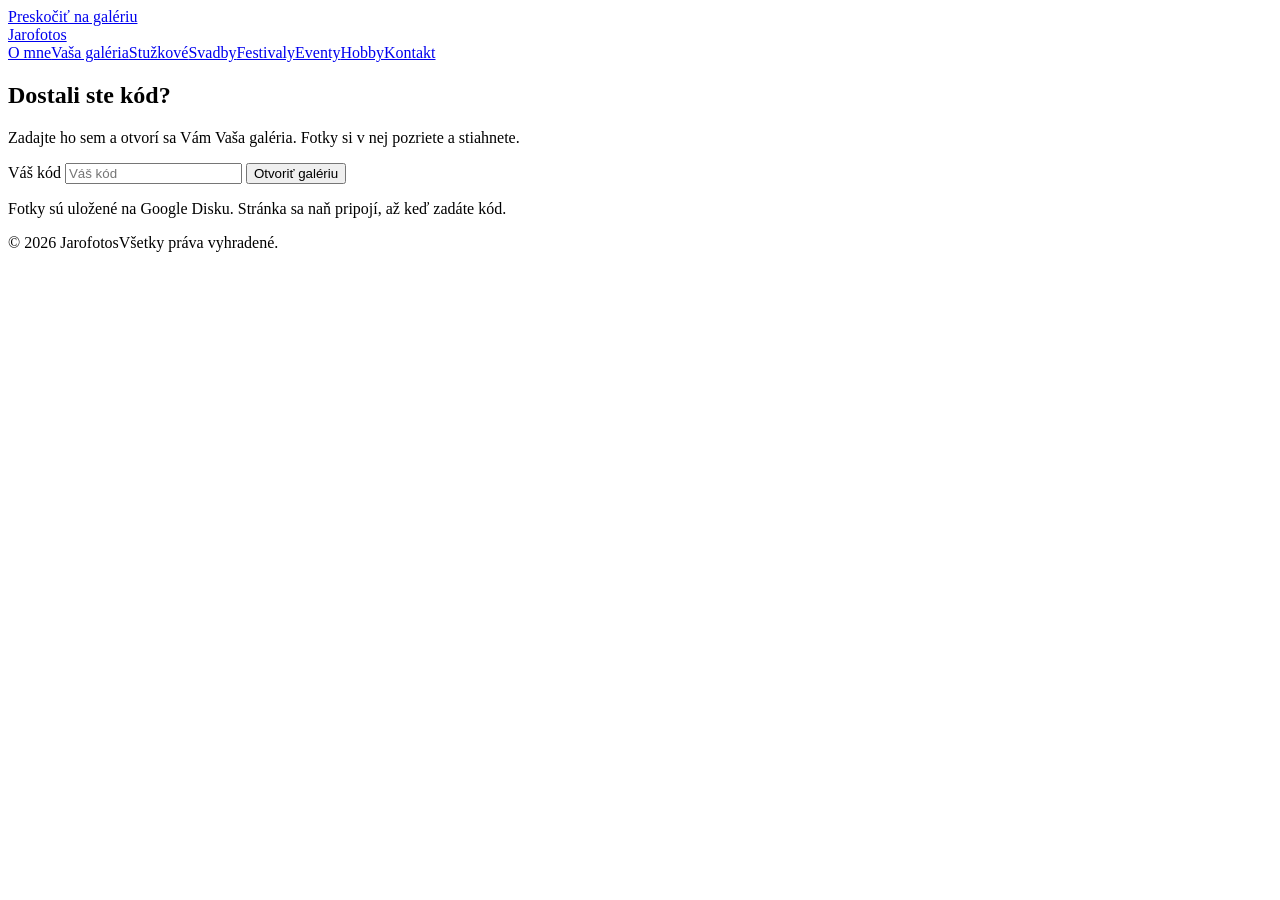
==== 5-album/galeria/index.html @ 56295d13 "Merge pull request #2 from jarofotos/patch-2 Update index.html" ====
<!doctype html>
<html lang="sk">
<head>
<meta charset="utf-8">
<meta name="viewport" content="width=device-width, initial-scale=1, viewport-fit=cover">
<title>Vaša galéria – Jarofotos</title>
<meta name="description" content="Súkromná galéria pre klientov fotografa Jaromíra Mareka (Jarofotos).">
<meta name="robots" content="noindex, nofollow">
<meta name="referrer" content="no-referrer">
<meta name="theme-color" content="#141415">
<link rel="icon" href="data:image/svg+xml,%3Csvg xmlns='http://www.w3.org/2000/svg' viewBox='0 0 32 32'%3E%3Crect width='32' height='32' rx='6' fill='%23141415'/%3E%3Ccircle cx='16' cy='16' r='6' fill='none' stroke='%23EC7A64' stroke-width='3'/%3E%3C/svg%3E">
<link rel="preload" href="../../assets/fonts/schibsted-grotesk-latin.woff2" as="font" type="font/woff2" crossorigin>
<link rel="stylesheet" href="../../assets/css/base.css">
<link rel="stylesheet" href="../style.css">
<script>document.documentElement.classList.add('js');</script>
<style>html:not(.js) .code{display:none}</style>
</head>
<body>
<a class="skip" href="#gal">Preskočiť na galériu</a>

<header class="top">
  <div class="wrap bar">
    <a class="logo" href="../">Jarofotos</a>
    <nav class="menu" aria-label="Hlavné menu">
      <a href="../#o-mne">O mne</a><a href="./" aria-current="true">Vaša galéria</a><a href="../#stuzkove">Stužkové</a><a href="../#svadby">Svadby</a><a href="../#festivaly">Festivaly</a><a href="../#eventy">Eventy</a><a href="../#hobby">Hobby</a><a href="../#kontakt">Kontakt</a>
    </nav>
  </div>
</header>

<main class="gal" id="gal">

  <section class="gal__lock" id="lock" aria-labelledby="h-lock"><div class="wrap kl">
    <h1 id="h-lock">Dostali ste kód?</h1>
    <p>Zadajte ho sem a otvorí sa Vám Vaša galéria. Fotky si v nej pozriete a stiahnete.</p>
    <noscript><p>Galéria potrebuje zapnutý JavaScript. Ak ho zapnúť nemôžete, <a href="https://ig.me/m/jarofotos" rel="noopener">napíšte mi na Instagram</a> a fotky Vám pošlem inak.</p></noscript>
    <form class="code" id="code-form" novalidate>
      <label class="sr-only" for="code-input">Váš kód</label>
      <input class="code__input" id="code-input" name="kod" type="text" placeholder="Váš kód" autocomplete="off" autocapitalize="characters" spellcheck="false">
      <button class="btn" type="submit" id="code-submit">Otvoriť galériu</button>
    </form>
    <p class="err" id="code-err" role="alert" hidden></p>
    <button class="btn ghost gal__retry" type="button" id="retry" hidden>Skúsiť znova</button>
    <p class="gal__status" id="status" role="status"></p>
    <p class="kl__demo" id="demo-note" hidden>Ukážka: galéria ešte nie je prepojená s Google Diskom. Zadajte kód <b>UKAZKA</b> a otvorí sa ukážka s fotkami z portfólia.</p>
    <p class="gal__note">Fotky sú uložené na Google Disku. Stránka sa naň pripojí, až keď zadáte kód.</p>
  </div></section>

  <section id="open" aria-labelledby="h-open" hidden><div class="wrap">
    <header class="gal__head">
      <a class="back" href="../">← Späť na web</a>
      <h1 id="h-open" tabindex="-1">Vaše fotky</h1>
      <p class="gal__meta" id="meta"></p>
      <p class="kl__demo" id="demo-banner" hidden>Ukážka s fotkami z portfólia. Skutočná galéria sa načíta z Google Disku.</p>
      <div class="gal__actions">
        <a class="btn" id="all" href="#" rel="noopener" hidden>Stiahnuť všetky z Google Disku</a>
        <button class="btn ghost" id="relock" type="button">Zamknúť galériu</button>
      </div>
    </header>
    <p class="gal__empty" id="empty" hidden>Fotky do tejto galérie ešte nahrávam. Skúste to neskôr, alebo mi napíšte na Instagram.</p>
    <div class="grid" id="grid"></div>
  </div></section>

</main>

<div class="wrap"><footer class="foot"><span>© 2026 Jarofotos</span><span>Všetky práva vyhradené.</span></footer></div>

<!-- photos for the demo gallery (only used while config.js has no apiUrl); <template> content does not load -->
<template id="demo-photos"><a href="../../assets/img/svadobna-kytica-1440.webp" data-caption="Kytica, Svadba"><img src="../../assets/img/svadobna-kytica-960.webp" srcset="../../assets/img/svadobna-kytica-480.webp 480w, ../../assets/img/svadobna-kytica-960.webp 960w, ../../assets/img/svadobna-kytica-1440.webp 1440w" sizes="(min-width: 1160px) 210px, (min-width: 900px) 22vw, 50vw" width="1440" height="1920" alt="Ruka drží svadobnú kyticu z ružových ruží a drobných bielych kvietkov proti modrej oblohe s oblakmi." loading="lazy" decoding="async"></a><a href="../../assets/img/portret-zapad-1080.webp" data-caption="Portrét pri západe slnka, Portrétne focenie"><img src="../../assets/img/portret-zapad-960.webp" srcset="../../assets/img/portret-zapad-480.webp 480w, ../../assets/img/portret-zapad-960.webp 960w, ../../assets/img/portret-zapad-1080.webp 1080w" sizes="(min-width: 1160px) 210px, (min-width: 900px) 22vw, 50vw" width="1080" height="1440" alt="Muž v béžovej bunde sa pozerá nabok, za ním zlaté svetlo zapadajúceho slnka nad rovinou." loading="lazy" decoding="async"></a><a href="../../assets/img/stuzkova-1440.webp" data-caption="Stužková slávnosť"><img src="../../assets/img/stuzkova-960.webp" srcset="../../assets/img/stuzkova-480.webp 480w, ../../assets/img/stuzkova-960.webp 960w, ../../assets/img/stuzkova-1440.webp 1440w" sizes="(min-width: 1160px) 210px, (min-width: 900px) 22vw, 50vw" width="1440" height="1920" alt="Dievča v trblietavých šatách sa usmieva na ženu, ktorá ju drží okolo pliec, nad nimi visia sklenené lampióny." loading="lazy" decoding="async"></a><a href="../../assets/img/sulovske-skaly-1440.webp" data-caption="Súľovské skaly"><img src="../../assets/img/sulovske-skaly-960.webp" srcset="../../assets/img/sulovske-skaly-480.webp 480w, ../../assets/img/sulovske-skaly-960.webp 960w, ../../assets/img/sulovske-skaly-1440.webp 1440w" sizes="(min-width: 1160px) 210px, (min-width: 900px) 22vw, 50vw" width="1440" height="960" alt="Skalný útvar v Súľovských skalách v teplom svetle, v popredí spadnutý strom a borovice." loading="lazy" decoding="async"></a><a href="../../assets/img/kalvaria-1440.webp" data-caption="Kalvária, Banská Štiavnica"><img src="../../assets/img/kalvaria-960.webp" srcset="../../assets/img/kalvaria-480.webp 480w, ../../assets/img/kalvaria-960.webp 960w, ../../assets/img/kalvaria-1440.webp 1440w" sizes="(min-width: 1160px) 210px, (min-width: 900px) 22vw, 50vw" width="1440" height="1440" alt="Červená Kalvária s dvoma vežami na kopci medzi zasneženými lesmi pri Banskej Štiavnici." loading="lazy" decoding="async"></a><a href="../../assets/img/trnava-noc-1080.webp" data-caption="Trnava, historické centrum"><img src="../../assets/img/trnava-noc-960.webp" srcset="../../assets/img/trnava-noc-480.webp 480w, ../../assets/img/trnava-noc-960.webp 960w, ../../assets/img/trnava-noc-1080.webp 1080w" sizes="(min-width: 1160px) 210px, (min-width: 900px) 22vw, 50vw" width="1080" height="1440" alt="Večerná ulica v historickom centre Trnavy osvetlená oranžovými lampami, v pozadí mestská veža." loading="lazy" decoding="async"></a><a href="../../assets/img/birmovka-1440.webp" data-caption="Birmovka, Leopoldov"><img src="../../assets/img/birmovka-960.webp" srcset="../../assets/img/birmovka-480.webp 480w, ../../assets/img/birmovka-960.webp 960w, ../../assets/img/birmovka-1440.webp 1440w" sizes="(min-width: 1160px) 210px, (min-width: 900px) 22vw, 50vw" width="1440" height="1440" alt="Birmovanci v lavicách kostola, na lavicách červené stuhy, vpredu dvaja chlapci a dievča." loading="lazy" decoding="async"></a><a href="../../assets/img/krajina-luka-1440.webp" data-caption="Slovenská krajina, Slovensko"><img src="../../assets/img/krajina-luka-960.webp" srcset="../../assets/img/krajina-luka-480.webp 480w, ../../assets/img/krajina-luka-960.webp 960w, ../../assets/img/krajina-luka-1440.webp 1440w" sizes="(min-width: 1160px) 210px, (min-width: 900px) 22vw, 50vw" width="1440" height="1440" alt="Poľná cesta cez lúku k vinici a zvlnenej krajine, vľavo veľký strom a modrá obloha." loading="lazy" decoding="async"></a><a href="../../assets/img/lumen-dav-1440.webp" data-caption="Pred pódiom, Festival Lumen"><img src="../../assets/img/lumen-dav-960.webp" srcset="../../assets/img/lumen-dav-480.webp 480w, ../../assets/img/lumen-dav-960.webp 960w, ../../assets/img/lumen-dav-1440.webp 1440w" sizes="(min-width: 1160px) 210px, (min-width: 900px) 22vw, 50vw" width="1440" height="1440" alt="Dav pred osvetleným pódiom na festivale Lumen, ľudia držia ruky a mobily vo vzduchu." loading="lazy" decoding="async"></a><a href="../../assets/img/lumen-isaac-1440.webp" data-caption="Isaac Records, Festival Lumen"><img src="../../assets/img/lumen-isaac-960.webp" srcset="../../assets/img/lumen-isaac-480.webp 480w, ../../assets/img/lumen-isaac-960.webp 960w, ../../assets/img/lumen-isaac-1440.webp 1440w" sizes="(min-width: 1160px) 210px, (min-width: 900px) 22vw, 50vw" width="1440" height="1920" alt="Spevák v tmavej bunde a farebných okuliaroch spieva do mikrofónu na pódiu festivalu Lumen." loading="lazy" decoding="async"></a></template>

<script src="config.js"></script>
<script src="../../assets/js/lightbox.js"></script>
<script src="galeria.js"></script>
</body>
</html>
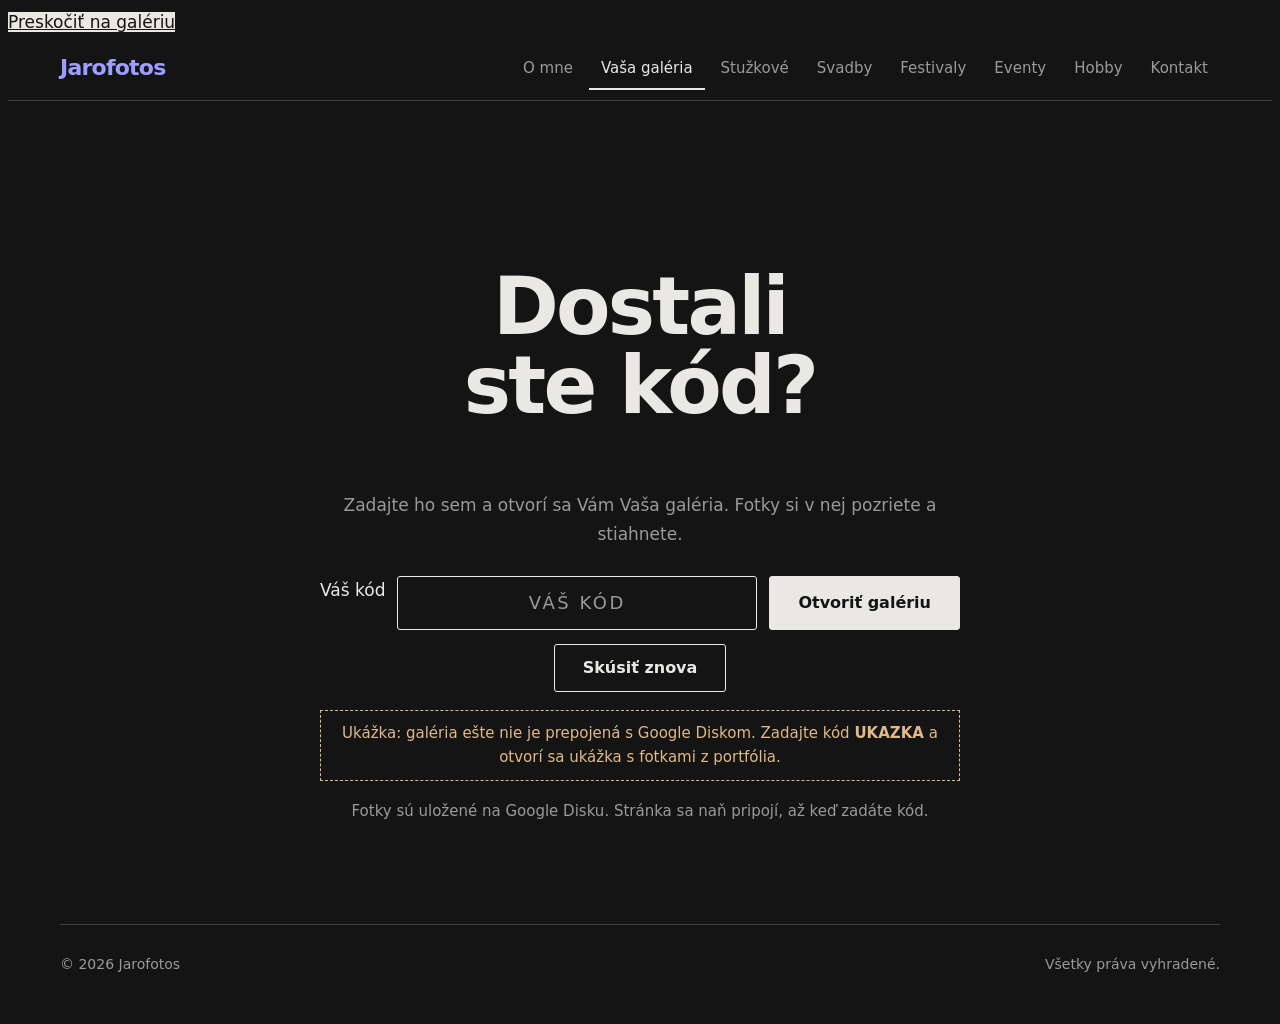
==== commit 0aab8c37: "Refine 5-album gallery, lightbox, and navigation" ====
--- a/5-album/galeria/index.html
+++ b/5-album/galeria/index.html
@@ -52,8 +52,7 @@
       <p class="gal__meta" id="meta"></p>
       <p class="kl__demo" id="demo-banner" hidden>Ukážka s fotkami z portfólia. Skutočná galéria sa načíta z Google Disku.</p>
       <div class="gal__actions">
-        <a class="btn" id="all" href="#" rel="noopener" hidden>Stiahnuť všetky z Google Disku</a>
-        <button class="btn ghost" id="relock" type="button">Zamknúť galériu</button>
+        <button class="btn" id="all" type="button">Stiahnuť galériu</button>
       </div>
     </header>
     <p class="gal__empty" id="empty" hidden>Fotky do tejto galérie ešte nahrávam. Skúste to neskôr, alebo mi napíšte na Instagram.</p>
@@ -65,7 +64,7 @@
 <div class="wrap"><footer class="foot"><span>© 2026 Jarofotos</span><span>Všetky práva vyhradené.</span></footer></div>
 
 <!-- photos for the demo gallery (only used while config.js has no apiUrl); <template> content does not load -->
-<template id="demo-photos"><a href="../../assets/img/svadobna-kytica-1440.webp" data-caption="Kytica, Svadba"><img src="../../assets/img/svadobna-kytica-960.webp" srcset="../../assets/img/svadobna-kytica-480.webp 480w, ../../assets/img/svadobna-kytica-960.webp 960w, ../../assets/img/svadobna-kytica-1440.webp 1440w" sizes="(min-width: 1160px) 210px, (min-width: 900px) 22vw, 50vw" width="1440" height="1920" alt="Ruka drží svadobnú kyticu z ružových ruží a drobných bielych kvietkov proti modrej oblohe s oblakmi." loading="lazy" decoding="async"></a><a href="../../assets/img/portret-zapad-1080.webp" data-caption="Portrét pri západe slnka, Portrétne focenie"><img src="../../assets/img/portret-zapad-960.webp" srcset="../../assets/img/portret-zapad-480.webp 480w, ../../assets/img/portret-zapad-960.webp 960w, ../../assets/img/portret-zapad-1080.webp 1080w" sizes="(min-width: 1160px) 210px, (min-width: 900px) 22vw, 50vw" width="1080" height="1440" alt="Muž v béžovej bunde sa pozerá nabok, za ním zlaté svetlo zapadajúceho slnka nad rovinou." loading="lazy" decoding="async"></a><a href="../../assets/img/stuzkova-1440.webp" data-caption="Stužková slávnosť"><img src="../../assets/img/stuzkova-960.webp" srcset="../../assets/img/stuzkova-480.webp 480w, ../../assets/img/stuzkova-960.webp 960w, ../../assets/img/stuzkova-1440.webp 1440w" sizes="(min-width: 1160px) 210px, (min-width: 900px) 22vw, 50vw" width="1440" height="1920" alt="Dievča v trblietavých šatách sa usmieva na ženu, ktorá ju drží okolo pliec, nad nimi visia sklenené lampióny." loading="lazy" decoding="async"></a><a href="../../assets/img/sulovske-skaly-1440.webp" data-caption="Súľovské skaly"><img src="../../assets/img/sulovske-skaly-960.webp" srcset="../../assets/img/sulovske-skaly-480.webp 480w, ../../assets/img/sulovske-skaly-960.webp 960w, ../../assets/img/sulovske-skaly-1440.webp 1440w" sizes="(min-width: 1160px) 210px, (min-width: 900px) 22vw, 50vw" width="1440" height="960" alt="Skalný útvar v Súľovských skalách v teplom svetle, v popredí spadnutý strom a borovice." loading="lazy" decoding="async"></a><a href="../../assets/img/kalvaria-1440.webp" data-caption="Kalvária, Banská Štiavnica"><img src="../../assets/img/kalvaria-960.webp" srcset="../../assets/img/kalvaria-480.webp 480w, ../../assets/img/kalvaria-960.webp 960w, ../../assets/img/kalvaria-1440.webp 1440w" sizes="(min-width: 1160px) 210px, (min-width: 900px) 22vw, 50vw" width="1440" height="1440" alt="Červená Kalvária s dvoma vežami na kopci medzi zasneženými lesmi pri Banskej Štiavnici." loading="lazy" decoding="async"></a><a href="../../assets/img/trnava-noc-1080.webp" data-caption="Trnava, historické centrum"><img src="../../assets/img/trnava-noc-960.webp" srcset="../../assets/img/trnava-noc-480.webp 480w, ../../assets/img/trnava-noc-960.webp 960w, ../../assets/img/trnava-noc-1080.webp 1080w" sizes="(min-width: 1160px) 210px, (min-width: 900px) 22vw, 50vw" width="1080" height="1440" alt="Večerná ulica v historickom centre Trnavy osvetlená oranžovými lampami, v pozadí mestská veža." loading="lazy" decoding="async"></a><a href="../../assets/img/birmovka-1440.webp" data-caption="Birmovka, Leopoldov"><img src="../../assets/img/birmovka-960.webp" srcset="../../assets/img/birmovka-480.webp 480w, ../../assets/img/birmovka-960.webp 960w, ../../assets/img/birmovka-1440.webp 1440w" sizes="(min-width: 1160px) 210px, (min-width: 900px) 22vw, 50vw" width="1440" height="1440" alt="Birmovanci v lavicách kostola, na lavicách červené stuhy, vpredu dvaja chlapci a dievča." loading="lazy" decoding="async"></a><a href="../../assets/img/krajina-luka-1440.webp" data-caption="Slovenská krajina, Slovensko"><img src="../../assets/img/krajina-luka-960.webp" srcset="../../assets/img/krajina-luka-480.webp 480w, ../../assets/img/krajina-luka-960.webp 960w, ../../assets/img/krajina-luka-1440.webp 1440w" sizes="(min-width: 1160px) 210px, (min-width: 900px) 22vw, 50vw" width="1440" height="1440" alt="Poľná cesta cez lúku k vinici a zvlnenej krajine, vľavo veľký strom a modrá obloha." loading="lazy" decoding="async"></a><a href="../../assets/img/lumen-dav-1440.webp" data-caption="Pred pódiom, Festival Lumen"><img src="../../assets/img/lumen-dav-960.webp" srcset="../../assets/img/lumen-dav-480.webp 480w, ../../assets/img/lumen-dav-960.webp 960w, ../../assets/img/lumen-dav-1440.webp 1440w" sizes="(min-width: 1160px) 210px, (min-width: 900px) 22vw, 50vw" width="1440" height="1440" alt="Dav pred osvetleným pódiom na festivale Lumen, ľudia držia ruky a mobily vo vzduchu." loading="lazy" decoding="async"></a><a href="../../assets/img/lumen-isaac-1440.webp" data-caption="Isaac Records, Festival Lumen"><img src="../../assets/img/lumen-isaac-960.webp" srcset="../../assets/img/lumen-isaac-480.webp 480w, ../../assets/img/lumen-isaac-960.webp 960w, ../../assets/img/lumen-isaac-1440.webp 1440w" sizes="(min-width: 1160px) 210px, (min-width: 900px) 22vw, 50vw" width="1440" height="1920" alt="Spevák v tmavej bunde a farebných okuliaroch spieva do mikrofónu na pódiu festivalu Lumen." loading="lazy" decoding="async"></a></template>
+<template id="demo-photos"><a href="../../assets/img/svadobna-kytica-1440.webp"><img src="../../assets/img/svadobna-kytica-960.webp" srcset="../../assets/img/svadobna-kytica-480.webp 480w, ../../assets/img/svadobna-kytica-960.webp 960w, ../../assets/img/svadobna-kytica-1440.webp 1440w" sizes="(min-width: 1160px) 210px, (min-width: 900px) 22vw, 50vw" width="1440" height="1920" alt="Ruka drží svadobnú kyticu z ružových ruží a drobných bielych kvietkov proti modrej oblohe s oblakmi." loading="lazy" decoding="async"></a><a href="../../assets/img/portret-zapad-1080.webp"><img src="../../assets/img/portret-zapad-960.webp" srcset="../../assets/img/portret-zapad-480.webp 480w, ../../assets/img/portret-zapad-960.webp 960w, ../../assets/img/portret-zapad-1080.webp 1080w" sizes="(min-width: 1160px) 210px, (min-width: 900px) 22vw, 50vw" width="1080" height="1440" alt="Muž v béžovej bunde sa pozerá nabok, za ním zlaté svetlo zapadajúceho slnka nad rovinou." loading="lazy" decoding="async"></a><a href="../../assets/img/stuzkova-1440.webp"><img src="../../assets/img/stuzkova-960.webp" srcset="../../assets/img/stuzkova-480.webp 480w, ../../assets/img/stuzkova-960.webp 960w, ../../assets/img/stuzkova-1440.webp 1440w" sizes="(min-width: 1160px) 210px, (min-width: 900px) 22vw, 50vw" width="1440" height="1920" alt="Dievča v trblietavých šatách sa usmieva na ženu, ktorá ju drží okolo pliec, nad nimi visia sklenené lampióny." loading="lazy" decoding="async"></a><a href="../../assets/img/sulovske-skaly-1440.webp"><img src="../../assets/img/sulovske-skaly-960.webp" srcset="../../assets/img/sulovske-skaly-480.webp 480w, ../../assets/img/sulovske-skaly-960.webp 960w, ../../assets/img/sulovske-skaly-1440.webp 1440w" sizes="(min-width: 1160px) 210px, (min-width: 900px) 22vw, 50vw" width="1440" height="960" alt="Skalný útvar v Súľovských skalách v teplom svetle, v popredí spadnutý strom a borovice." loading="lazy" decoding="async"></a><a href="../../assets/img/kalvaria-1440.webp"><img src="../../assets/img/kalvaria-960.webp" srcset="../../assets/img/kalvaria-480.webp 480w, ../../assets/img/kalvaria-960.webp 960w, ../../assets/img/kalvaria-1440.webp 1440w" sizes="(min-width: 1160px) 210px, (min-width: 900px) 22vw, 50vw" width="1440" height="1440" alt="Červená Kalvária s dvoma vežami na kopci medzi zasneženými lesmi pri Banskej Štiavnici." loading="lazy" decoding="async"></a><a href="../../assets/img/trnava-noc-1080.webp"><img src="../../assets/img/trnava-noc-960.webp" srcset="../../assets/img/trnava-noc-480.webp 480w, ../../assets/img/trnava-noc-960.webp 960w, ../../assets/img/trnava-noc-1080.webp 1080w" sizes="(min-width: 1160px) 210px, (min-width: 900px) 22vw, 50vw" width="1080" height="1440" alt="Večerná ulica v historickom centre Trnavy osvetlená oranžovými lampami, v pozadí mestská veža." loading="lazy" decoding="async"></a><a href="../../assets/img/birmovka-1440.webp"><img src="../../assets/img/birmovka-960.webp" srcset="../../assets/img/birmovka-480.webp 480w, ../../assets/img/birmovka-960.webp 960w, ../../assets/img/birmovka-1440.webp 1440w" sizes="(min-width: 1160px) 210px, (min-width: 900px) 22vw, 50vw" width="1440" height="1440" alt="Birmovanci v lavicách kostola, na lavicách červené stuhy, vpredu dvaja chlapci a dievča." loading="lazy" decoding="async"></a><a href="../../assets/img/krajina-luka-1440.webp"><img src="../../assets/img/krajina-luka-960.webp" srcset="../../assets/img/krajina-luka-480.webp 480w, ../../assets/img/krajina-luka-960.webp 960w, ../../assets/img/krajina-luka-1440.webp 1440w" sizes="(min-width: 1160px) 210px, (min-width: 900px) 22vw, 50vw" width="1440" height="1440" alt="Poľná cesta cez lúku k vinici a zvlnenej krajine, vľavo veľký strom a modrá obloha." loading="lazy" decoding="async"></a><a href="../../assets/img/lumen-dav-1440.webp"><img src="../../assets/img/lumen-dav-960.webp" srcset="../../assets/img/lumen-dav-480.webp 480w, ../../assets/img/lumen-dav-960.webp 960w, ../../assets/img/lumen-dav-1440.webp 1440w" sizes="(min-width: 1160px) 210px, (min-width: 900px) 22vw, 50vw" width="1440" height="1440" alt="Dav pred osvetleným pódiom na festivale Lumen, ľudia držia ruky a mobily vo vzduchu." loading="lazy" decoding="async"></a><a href="../../assets/img/lumen-isaac-1440.webp"><img src="../../assets/img/lumen-isaac-960.webp" srcset="../../assets/img/lumen-isaac-480.webp 480w, ../../assets/img/lumen-isaac-960.webp 960w, ../../assets/img/lumen-isaac-1440.webp 1440w" sizes="(min-width: 1160px) 210px, (min-width: 900px) 22vw, 50vw" width="1440" height="1920" alt="Spevák v tmavej bunde a farebných okuliaroch spieva do mikrofónu na pódiu festivalu Lumen." loading="lazy" decoding="async"></a></template>
 
 <script src="config.js"></script>
 <script src="../../assets/js/lightbox.js"></script>
--- a/5-album/style.css
+++ b/5-album/style.css
@@ -0,0 +1,181 @@
+/* Direction 5: built on the client's own file "Verzia E (tmavá, korálová)" (jarofotos-e-koral.html).
+   His layout, colours, type and reveal; changed only where the project rules ask for it: real photos and TODO chips
+   instead of invented contacts, 44 px touch targets, visible focus, a reveal that cannot leave content hidden,
+   the client gallery on its own page (galeria/) backed by his Google Drive. */
+:root{
+  color-scheme:dark;
+  /* his Verzia E colours */
+  --bg:#141415;
+  --bg-2:#1f1f21;
+  --ink:#e9e8e5;
+  --mute:#9a9a9c;          /* 6.6:1 on --bg, 5.9:1 on --bg-2 */
+  --line:rgba(233,232,229,.2);
+  --coral:#e9e8e5;         /* 6.6:1 on --bg */
+  --coral-ink:#15130f;
+  --err:#ff9d8a;
+  --sans:"Schibsted Grotesk",system-ui,-apple-system,"Segoe UI",sans-serif;
+  --focus:var(--coral);
+  --todo-ink:#E0B987;
+  --lb-bg:#0c0b0d;
+  --lb-ink:#fff;
+  --lb-line:rgba(255,255,255,.4);
+  --lb-accent:var(--coral);
+}
+html{scroll-padding-top:84px}
+body{background:var(--bg);color:var(--ink);font:400 17px/1.65 var(--sans);padding-top:env(safe-area-inset-top,0px)}
+h1,h2,h3{font-family:var(--sans);font-weight:700;letter-spacing:-.035em;line-height:1;text-wrap:balance}
+h1,h2{font-size:clamp(38px,6.2vw,80px)}
+::selection{background:var(--coral);color:var(--coral-ink)}
+.skip{background:var(--coral);color:var(--coral-ink)}
+.wrap{max-width:1160px;margin:0 auto;padding:0 24px}
+
+/* ---------- header: his bar; the menu scrolls sideways on phones and marks the section in view ---------- */
+.top{position:sticky;top:0;z-index:20;background:var(--bg);border-bottom:1px solid var(--line)}
+.bar{display:flex;justify-content:space-between;align-items:center;min-height:64px;gap:12px}
+.logo{display:inline-flex;align-items:center;min-height:44px;font:700 22px/1 var(--sans);letter-spacing:-.035em;text-decoration:none}
+.menu{display:flex;gap:4px;overflow-x:auto;scrollbar-width:none;padding-top:4px;margin-top:-4px}
+.menu::-webkit-scrollbar{display:none}
+.menu a{display:inline-flex;align-items:center;min-height:44px;padding:0 12px;white-space:nowrap;text-decoration:none;color:var(--mute);font-size:15px;font-weight:500;transition:color .2s,box-shadow .2s,transform .2s ease}
+.menu a:hover{color:var(--ink);transform:translateY(-3px)}
+.menu a[aria-current="true"]{color:var(--ink);box-shadow:inset 0 -2px 0 var(--coral)}
+.menu a:focus-visible{outline-offset:-2px}
+
+/* ---------- buttons ---------- */
+.btn{display:inline-flex;align-items:center;justify-content:center;min-height:48px;padding:0 28px;border:1px solid var(--ink);border-radius:3px;background:var(--ink);color:var(--bg);font:600 16px/1.2 var(--sans);text-align:center;text-decoration:none;cursor:pointer;transition:background-color .25s,color .25s,border-color .25s}
+.btn:hover{background:transparent;border-color:var(--ink);color:var(--ink)}
+.btn.ghost{background:none;color:var(--ink)}
+.btn.ghost:hover{background:var(--ink);border-color:var(--ink);color:var(--bg)}
+.about .row .btn{transition:transform .25s ease}
+.about .row .btn:hover{transform:translateY(-3px);background:var(--ink);border-color:var(--ink);color:var(--bg)}
+.about .row .btn.ghost:hover{background:none;color:var(--ink)}
+.btn[disabled]{opacity:.6;cursor:progress}
+.row{display:flex;gap:12px;flex-wrap:wrap;margin-top:34px}
+
+/* ---------- his reveal (fade up, strips staggered); only on when it can finish, never in captures or print ---------- */
+.rv-on .rev{opacity:0;transform:translateY(18px);transition:opacity .8s ease,transform .8s ease}
+.rv-on .rev.in{opacity:1;transform:none}
+[data-shot] .rev{opacity:1!important;transform:none!important;transition:none!important}
+@media print{.rev{opacity:1!important;transform:none!important}}
+
+/* ---------- o mne ---------- */
+.about{display:flex;align-items:center;min-height:calc(100vh - 65px);min-height:calc(100svh - 65px);padding:56px 0 70px}
+.about__grid{display:grid;grid-template-columns:5fr 6fr;gap:64px;align-items:center;width:100%}
+.portrait{aspect-ratio:4/5;overflow:hidden;border-radius:3px;background:var(--bg-2)}
+.portrait img{width:100%;height:100%;object-fit:cover}
+.about p{max-width:46ch;margin-top:22px;color:var(--mute);font-size:19px}
+
+/* ---------- kód pre klientov ---------- */
+.klient{padding:100px 0;border-top:1px solid var(--line)}
+.kl{max-width:640px;text-align:center}
+.kl p{margin:18px 0 0;color:var(--mute)}
+.code{display:flex;gap:12px;margin-top:28px}
+.code__input{flex:1;min-width:0;min-height:52px;padding:0 14px;border:1px solid var(--ink);border-radius:3px;background:transparent;color:var(--ink);font:500 18px/1 var(--sans);letter-spacing:.18em;text-align:center;text-transform:uppercase}
+.code__input::placeholder{color:var(--mute);letter-spacing:.14em}
+.code__input:focus-visible{outline:2px solid var(--coral);outline-offset:2px;border-color:var(--coral)}
+.kl p.err{color:var(--err)}
+.kl__demo{display:inline-block;padding:10px 14px;border:1px dashed var(--todo-ink);color:var(--todo-ink)!important;font-size:15px}
+
+/* ---------- kategórie: always five slots, like his file ---------- */
+.cat{padding:80px 0;border-top:1px solid var(--line)}
+.cat-head{display:flex;justify-content:space-between;align-items:baseline;flex-wrap:wrap;gap:8px 16px;margin-bottom:18px}
+.cat-head h2{font-size:clamp(34px,4.8vw,62px)}
+.cat-all{display:inline-flex;align-items:center;min-height:44px;padding:0 20px;border:1px solid var(--ink);border-radius:3px;background:var(--ink);color:var(--bg);font-size:15px;font-weight:600;text-decoration:none;transition:background-color .25s,color .25s,border-color .25s}
+.cat-all:hover{background:transparent;color:var(--ink)}
+html:not(.js) .cat-all{display:none}
+.strip{display:grid;grid-template-columns:repeat(5,1fr);gap:12px}
+.t{position:relative;display:block;aspect-ratio:4/5;overflow:hidden;border-radius:3px;background:var(--bg-2);cursor:zoom-in}
+.t img{width:100%;height:100%;object-fit:cover;transition:transform .4s}
+.t:hover img{transform:scale(1.05)}
+.t:focus-visible{outline-offset:3px}
+.t.ph{display:grid;place-items:center;border:1px dashed var(--line);color:var(--mute);font-size:13px;cursor:default}
+
+/* ---------- category view (his #kat-...) ---------- */
+#kat-view{min-height:70vh;padding:40px 0 80px}
+.back{display:inline-flex;align-items:center;min-height:44px;margin-bottom:18px;color:var(--coral);font-weight:600;text-decoration:none}
+.back:hover{text-decoration:underline}
+#kat-title:focus{outline:none}
+#kat-view p.n{margin:10px 0 40px;color:var(--mute)}
+.masonry{columns:3 260px;column-gap:16px}
+.masonry a{display:block;break-inside:avoid;margin:0 0 16px;overflow:hidden;border-radius:3px;background:var(--bg-2);cursor:zoom-in}
+.masonry img{width:100%;height:auto;transition:transform .4s}
+.masonry a:hover img{transform:scale(1.03)}
+
+/* ---------- kontakt ---------- */
+.contact{padding:100px 0;background:var(--bg-2)}
+.c-grid{display:grid;grid-template-columns:1fr 1fr;gap:64px;align-items:start}
+.c-intro{max-width:46ch;color:var(--mute);font-size:19px}
+.c-list{margin:34px 0 0}
+.c-list li{padding:16px 0;border-top:1px solid var(--line)}
+.c-list small{display:block;color:var(--mute);font-size:14px}
+.c-list a{display:inline-flex;align-items:center;min-height:44px;font-size:20px;text-decoration:none;overflow-wrap:anywhere}
+.c-list a:hover{color:var(--coral)}
+
+/* ---------- footer ---------- */
+.foot{display:flex;justify-content:space-between;flex-wrap:wrap;gap:8px 24px;padding:28px 0 40px;border-top:1px solid var(--line);color:var(--mute);font-size:14px}
+
+/* ---------- lightbox skin (his: dark, square buttons, coral download) ---------- */
+.lb__btn{border-radius:3px;background:var(--lb-bg)}
+.lb__btn:hover{background:#1f1f21}
+.lb__cap{font-weight:600}
+.lb__count{color:var(--mute);font-size:15px}
+.lb__dl{display:inline-flex;align-items:center;min-height:44px;padding:0 24px;border-radius:3px;background:var(--coral);color:var(--coral-ink);font-weight:600;text-decoration:none}
+.lb__dl:hover{background:var(--ink)}
+.lb__dl--icon{width:44px;min-width:44px;padding:0;justify-content:center}
+.lb__dl--icon svg{width:20px;height:20px;fill:none;stroke:currentColor;stroke-width:1.7;stroke-linecap:round;stroke-linejoin:round}
+
+/* ---------- responsive (his breakpoints) ---------- */
+@media (max-width:860px){
+  .about__grid,.c-grid{grid-template-columns:1fr;gap:40px}
+  .portrait{max-width:380px}
+  .about{min-height:0;padding:40px 0 76px}
+  .klient,.contact{padding:76px 0}
+  .cat{padding:64px 0}
+  .strip{grid-template-columns:repeat(5,minmax(150px,42vw));overflow-x:auto;scroll-snap-type:x mandatory;padding-bottom:8px;scrollbar-width:thin}
+  .strip>*{scroll-snap-align:start}
+}
+@media (max-width:760px){
+  html{scroll-padding-top:116px}
+  .bar{flex-direction:column;align-items:stretch;gap:0;padding-top:4px}
+  .menu{margin:0 -12px}
+}
+@media (max-width:520px){
+  .wrap{padding:0 16px}
+  .logo{font-size:19px}
+  .code{flex-direction:column}
+  .menu{margin:0 -10px}
+  .menu a{padding:0 10px;font-size:14px}
+}
+
+/* =====================================================================
+   Client gallery page (galeria/): his "Fotky pre klientov" box and category view
+   ===================================================================== */
+.gal{padding:56px 0 100px}
+.gal__lock{padding:44px 0 0}
+.gal__lock .kl{margin:0 auto}
+.gal__retry{margin-top:14px}
+.gal__status{display:flex;justify-content:center;align-items:center;gap:12px;color:var(--mute)}
+.gal__status:empty{display:none}
+.gal__status.is-busy::before{content:"";flex:none;width:18px;height:18px;border:2px solid var(--line);border-top-color:var(--coral);border-radius:50%;animation:spin .9s linear infinite}
+@keyframes spin{to{transform:rotate(1turn)}}
+.gal__note{font-size:15px}
+.gal__head{display:grid;gap:14px;margin-bottom:36px}
+.gal__head h1:focus{outline:none}
+.gal__head .back{margin-bottom:0}
+.gal__meta{color:var(--mute)}
+.gal__actions{display:flex;flex-wrap:wrap;gap:12px}
+.gal__tip{color:var(--mute);font-size:15px;max-width:60ch}
+.gal__empty{padding:24px 0;color:var(--mute);max-width:48ch}
+/* row by row in camera order (CSS columns would fill column 1 first: in a 400-photo wedding the top row would show
+   photos 1, 101, 201, 301, and the lightbox and Tab order would run down a column); every tile is his 4:5,
+   the lightbox shows the whole photo */
+.grid{display:grid;grid-template-columns:repeat(auto-fill,minmax(150px,1fr));gap:12px}
+@media (min-width:900px){.grid{grid-template-columns:repeat(auto-fill,minmax(200px,1fr))}}
+.tile{position:relative;margin:0}
+.tile__open{display:block;aspect-ratio:4/5;overflow:hidden;border-radius:3px;background:var(--bg-2);cursor:default}
+.tile__open img{width:100%;height:100%;object-fit:cover;transition:opacity .5s ease,transform .28s cubic-bezier(.2,.75,.2,1)}
+.tile__open:hover img{transform:scale(1.1)}
+.tile__open img.is-loading{opacity:0}
+.tile__fail{display:grid;place-items:center;height:100%;padding:16px;color:var(--mute);font-size:14px;text-align:center}
+
+/* version 5: keep the cursor static everywhere on the page */
+*{cursor:default!important}
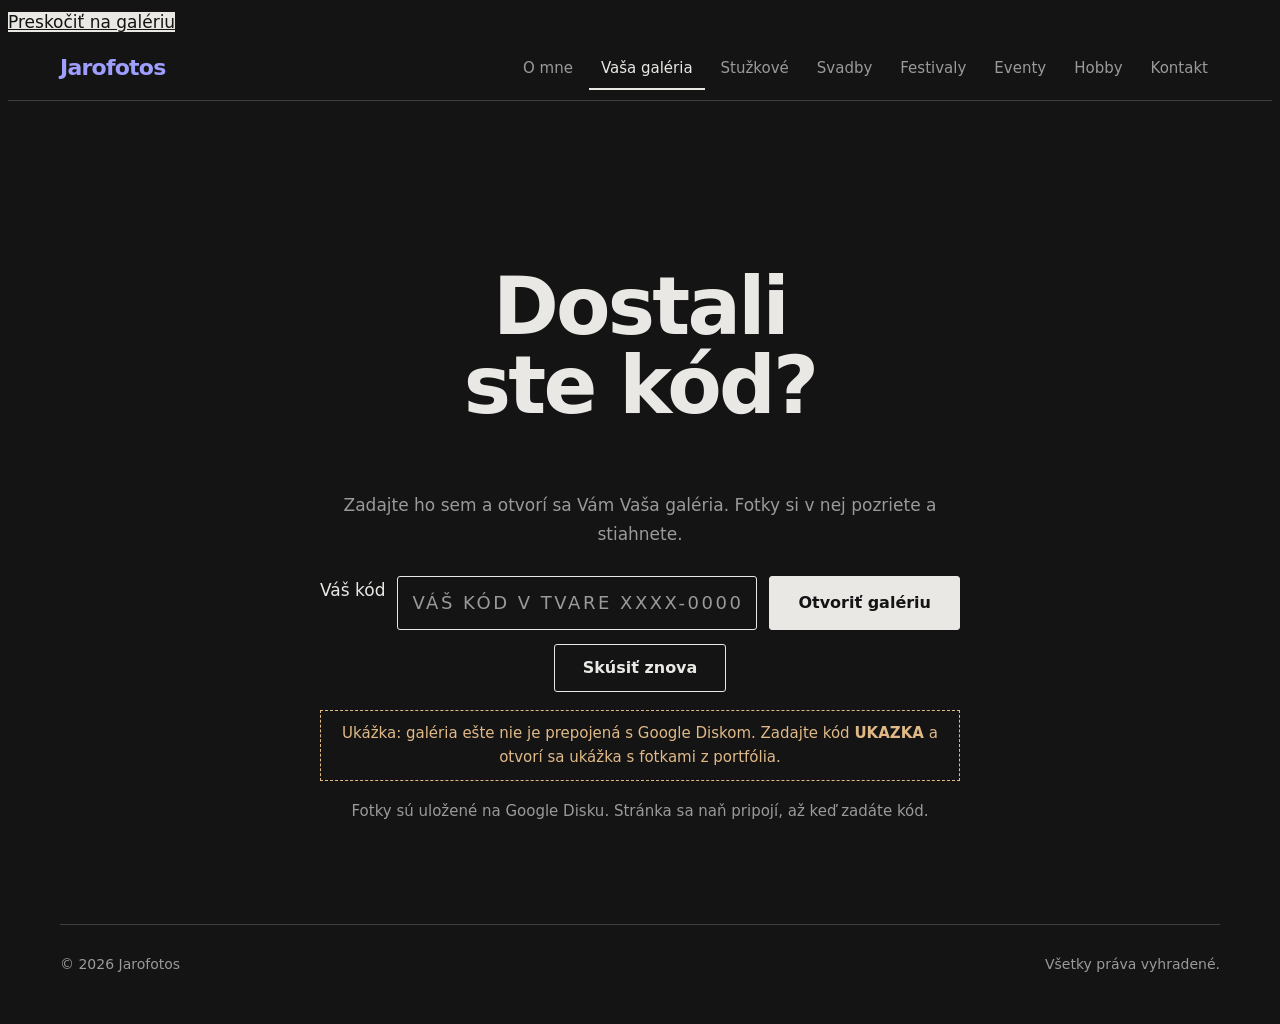
==== commit 0c11ce1b: "Update index.html" ====
--- a/5-album/galeria/index.html
+++ b/5-album/galeria/index.html
@@ -35,7 +35,7 @@
     <noscript><p>Galéria potrebuje zapnutý JavaScript. Ak ho zapnúť nemôžete, <a href="https://ig.me/m/jarofotos" rel="noopener">napíšte mi na Instagram</a> a fotky Vám pošlem inak.</p></noscript>
     <form class="code" id="code-form" novalidate>
       <label class="sr-only" for="code-input">Váš kód</label>
-      <input class="code__input" id="code-input" name="kod" type="text" placeholder="Váš kód" autocomplete="off" autocapitalize="characters" spellcheck="false">
+      <input class="code__input" id="code-input" name="kod" type="text" placeholder="Váš kód v tvare XXXX-0000" autocomplete="off" autocapitalize="characters" spellcheck="false">
       <button class="btn" type="submit" id="code-submit">Otvoriť galériu</button>
     </form>
     <p class="err" id="code-err" role="alert" hidden></p>
--- a/5-album/style.css
+++ b/5-album/style.css
@@ -100,6 +100,18 @@
 .masonry img{width:100%;height:auto;transition:transform .4s}
 .masonry a:hover img{transform:scale(1.03)}
 
+/* ---------- recenzie: centered columns — round photo, quote, name, role ---------- */
+.reviews{padding:72px 0;background:var(--bg-2);border-block:1px solid var(--line)}
+.reviews__grid{display:grid;grid-template-columns:repeat(3,minmax(0,1fr));gap:64px;align-items:start}
+.review{text-align:center}
+.review__head{display:flex;align-items:center;justify-content:center;gap:12px;margin-bottom:24px;text-align:left}
+.review__avatar{flex:none;display:grid;place-items:center;width:58px;height:58px;border-radius:50%;background:var(--bg);color:var(--coral);font-weight:700;font-size:16px;letter-spacing:.02em;overflow:hidden}
+.review__avatar img{width:100%;height:100%;object-fit:cover}
+.review__id{min-width:0}
+.review__quote{margin:0;color:var(--ink);font-size:16px;line-height:1.7;text-wrap:pretty}
+.review__name{margin:0;font-size:20px;font-weight:600;letter-spacing:-.02em;line-height:1.2}
+.review__role{margin:4px 0 0;color:var(--mute);font-size:13px;line-height:1.3}
+
 /* ---------- kontakt ---------- */
 .contact{padding:100px 0;background:var(--bg-2)}
 .c-grid{display:grid;grid-template-columns:1fr 1fr;gap:64px;align-items:start}
@@ -132,6 +144,13 @@
   .cat{padding:64px 0}
   .strip{grid-template-columns:repeat(5,minmax(150px,42vw));overflow-x:auto;scroll-snap-type:x mandatory;padding-bottom:8px;scrollbar-width:thin}
   .strip>*{scroll-snap-align:start}
+}
+@media (max-width:900px){
+  .reviews__grid{gap:32px}
+}
+@media (max-width:600px){
+  .reviews{padding:64px 0}
+  .reviews__grid{grid-template-columns:1fr;gap:56px}
 }
 @media (max-width:760px){
   html{scroll-padding-top:116px}
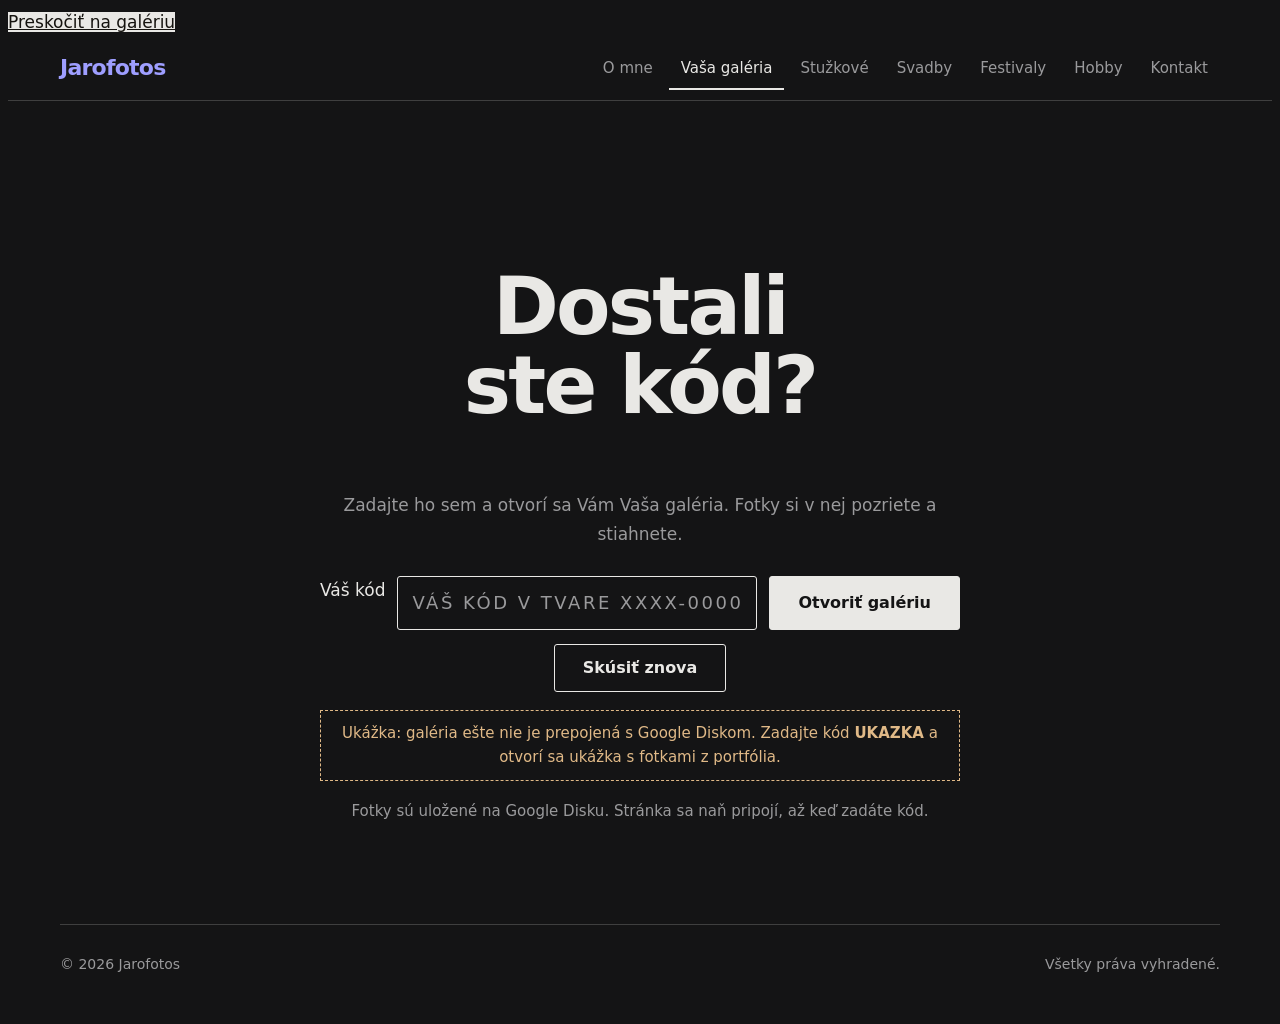
==== commit 49719773: "Remove eventy section and nav link from 5-album" ====
--- a/5-album/galeria/index.html
+++ b/5-album/galeria/index.html
@@ -22,7 +22,7 @@
   <div class="wrap bar">
     <a class="logo" href="../">Jarofotos</a>
     <nav class="menu" aria-label="Hlavné menu">
-      <a href="../#o-mne">O mne</a><a href="./" aria-current="true">Vaša galéria</a><a href="../#stuzkove">Stužkové</a><a href="../#svadby">Svadby</a><a href="../#festivaly">Festivaly</a><a href="../#eventy">Eventy</a><a href="../#hobby">Hobby</a><a href="../#kontakt">Kontakt</a>
+      <a href="../#o-mne">O mne</a><a href="./" aria-current="true">Vaša galéria</a><a href="../#stuzkove">Stužkové</a><a href="../#svadby">Svadby</a><a href="../#festivaly">Festivaly</a><a href="../#hobby">Hobby</a><a href="../#kontakt">Kontakt</a>
     </nav>
   </div>
 </header>
--- a/5-album/style.css
+++ b/5-album/style.css
@@ -87,6 +87,8 @@
 .t img{width:100%;height:100%;object-fit:cover;transition:transform .4s}
 .t:hover img{transform:scale(1.05)}
 .t:focus-visible{outline-offset:3px}
+/* photos beyond the five slots: kept in the page for the category view; with JS off they simply show as more tiles */
+.js .t.more{display:none}
 .t.ph{display:grid;place-items:center;border:1px dashed var(--line);color:var(--mute);font-size:13px;cursor:default}
 
 /* ---------- category view (his #kat-...) ---------- */
